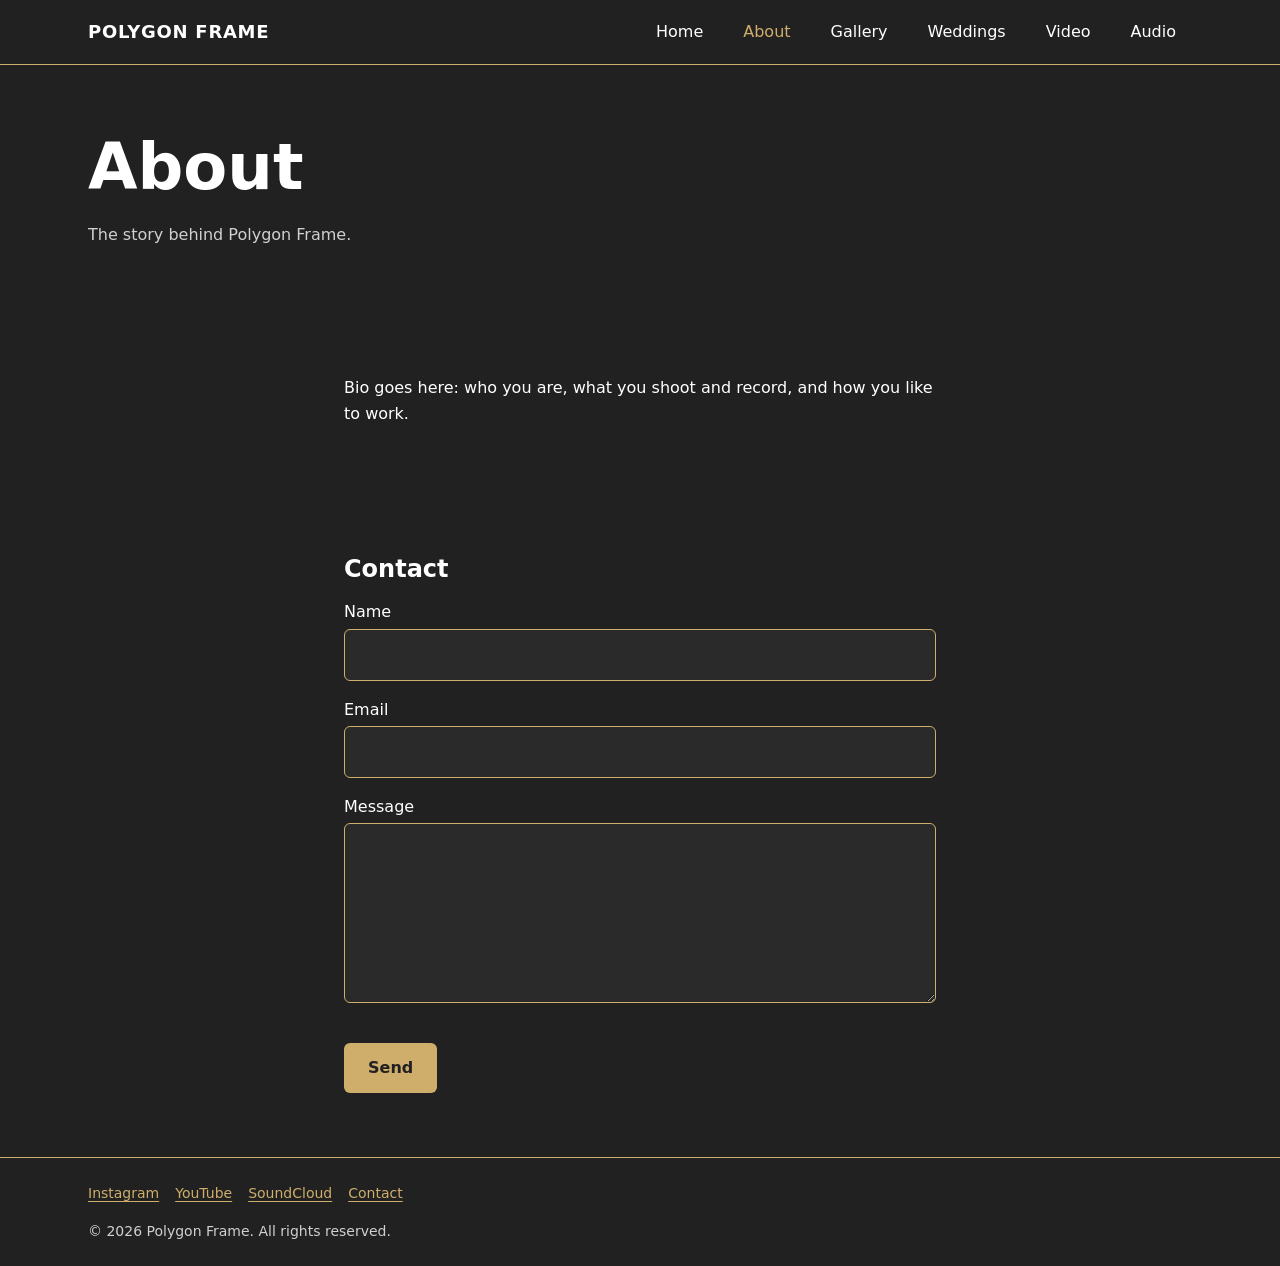
==== about.html @ d325755f "Add Polygon Frame starter site Six hand-written HTML pages (Home, About, Gallery, Weddings, Video, A" ====
<!doctype html>
<html lang="en" class="no-js">
<head>
  <meta charset="utf-8">
  <meta name="viewport" content="width=device-width, initial-scale=1">
  <title>About | Polygon Frame</title>
  <meta name="description" content="About Polygon Frame, and how to get in touch.">
  <meta property="og:title" content="About | Polygon Frame">
  <meta property="og:description" content="About Polygon Frame, and how to get in touch.">
  <meta property="og:type" content="website">
  <link rel="stylesheet" href="css/styles.css">
  <script src="js/nav.js" defer></script>
</head>
<body>
  <a class="skip-link" href="#main">Skip to content</a>

  <header class="site-header">
    <div class="container">
      <a class="logo" href="index.html">Polygon Frame</a>
      <button class="nav-toggle" type="button" aria-expanded="false" aria-controls="site-nav">
        <span aria-hidden="true">&#9776;</span> Menu
      </button>
      <nav id="site-nav" class="site-nav" aria-label="Main">
        <ul>
          <li><a href="index.html">Home</a></li>
          <li><a href="about.html" aria-current="page">About</a></li>
          <li><a href="gallery.html">Gallery</a></li>
          <li><a href="weddings.html">Weddings</a></li>
          <li><a href="video.html">Video</a></li>
          <li><a href="audio.html">Audio</a></li>
        </ul>
      </nav>
    </div>
  </header>

  <main id="main">
    <section class="hero">
      <div class="container">
        <h1>About</h1>
        <p>The story behind Polygon Frame.</p>
      </div>
    </section>
    <section class="section">
      <div class="container prose">
        <p>Bio goes here: who you are, what you shoot and record, and how you like to work.</p>
      </div>
    </section>
    <section class="section" id="contact" aria-labelledby="contact-heading">
      <div class="container prose">
        <h2 id="contact-heading">Contact</h2>
        <!-- The form needs a handler (e.g. Netlify Forms or Formspree) before it can send. -->
        <form action="#" method="post">
          <div class="form-field">
            <label for="name">Name</label>
            <input id="name" name="name" type="text" autocomplete="name" required>
          </div>
          <div class="form-field">
            <label for="email">Email</label>
            <input id="email" name="email" type="email" autocomplete="email" required>
          </div>
          <div class="form-field">
            <label for="message">Message</label>
            <textarea id="message" name="message" rows="6" required></textarea>
          </div>
          <button class="button" type="submit">Send</button>
        </form>
      </div>
    </section>
  </main>

  <footer class="site-footer">
    <div class="container">
      <ul class="social-links" aria-label="Social media">
        <li><a href="#">Instagram</a></li>
        <li><a href="#">YouTube</a></li>
        <li><a href="#">SoundCloud</a></li>
        <li><a href="about.html#contact">Contact</a></li>
      </ul>
      <p>&copy; 2026 Polygon Frame. All rights reserved.</p>
    </div>
  </footer>
</body>
</html>
---- css/styles.css ----
/* ==========================================================================
   Polygon Frame: base stylesheet
   One stylesheet for every screen. The base rules cover phones; the
   media queries at the bottom add the tablet and desktop layouts.
   ========================================================================== */

/* ---- 1. Design tokens --------------------------------------------------
   Brand palette. Change a value here and every page updates. Keep text/background pairs at a 4.5:1 contrast ratio or better. */
:root {
  --color-bg: #212121;           /* brand background */
  --color-text: #ffffff;         /* brand text */
  --color-accent: #cfae6b;       /* brand gold: borders, menus, buttons, links */
  --color-accent-contrast: #212121;
  --color-border: var(--color-accent);
  --color-surface: #2a2a2a;      /* cards and form fields, a step lighter than the background */
  --color-placeholder: #383838;  /* empty media boxes */
  --color-text-muted: #d0d0d0;

  --font-body: system-ui, -apple-system, "Segoe UI", Roboto, sans-serif;
  --font-heading: var(--font-body);

  --space-1: 0.5rem;
  --space-2: 1rem;
  --space-3: 1.5rem;
  --space-4: 2.5rem;
  --space-5: 4rem;

  --radius: 6px;
  --max-width: 72rem;
  --header-height: 4rem;
}

/* ---- 2. Reset ----------------------------------------------------------- */
*, *::before, *::after { box-sizing: border-box; }
* { margin: 0; }
html { -webkit-text-size-adjust: 100%; text-size-adjust: 100%; }
body {
  min-height: 100vh;
  background: var(--color-bg);
  color: var(--color-text);
  font-family: var(--font-body);
  font-size: 1rem;           /* 16px base, never smaller on phones */
  line-height: 1.6;
}
img, picture, video, svg { display: block; max-width: 100%; height: auto; }
input, button, textarea, select { font: inherit; }
h1, h2, h3 { font-family: var(--font-heading); line-height: 1.2; }

@media (prefers-reduced-motion: reduce) {
  *, *::before, *::after { animation: none !important; transition: none !important; scroll-behavior: auto !important; }
}

/* ---- 3. Accessibility helpers ------------------------------------------ */
.skip-link {
  position: absolute;
  left: var(--space-2);
  top: -3rem;
  padding: var(--space-1) var(--space-2);
  background: var(--color-accent);
  color: var(--color-accent-contrast);
  border-radius: var(--radius);
  z-index: 100;
}
.skip-link:focus { top: var(--space-1); }

:focus-visible { outline: 3px solid var(--color-accent); outline-offset: 3px; }

.visually-hidden {
  position: absolute !important;
  width: 1px; height: 1px;
  overflow: hidden; clip: rect(0 0 0 0); white-space: nowrap;
}

a { color: var(--color-accent); text-underline-offset: 0.2em; }

/* ---- 4. Layout ---------------------------------------------------------- */
.container {
  width: 100%;
  max-width: var(--max-width);
  margin-inline: auto;
  padding-inline: var(--space-2);
}
.section { padding-block: var(--space-4); }
.section h2 { margin-bottom: var(--space-2); }

/* ---- 5. Header & navigation -------------------------------------------- */
.site-header {
  position: sticky;
  top: 0;
  z-index: 50;
  background: var(--color-bg);
  border-bottom: 1px solid var(--color-border);
}
.site-header .container {
  display: flex;
  align-items: center;
  justify-content: space-between;
  min-height: var(--header-height);
}
.logo {
  color: var(--color-text);
  font-weight: 700;
  font-size: 1.125rem;
  letter-spacing: 0.04em;
  text-decoration: none;
  text-transform: uppercase;
}

/* Phone: menu button toggles a full-width dropdown. Without JS the
   menu stays visible (see .no-js rule) so nothing is ever unreachable. */
.nav-toggle {
  display: inline-flex;
  align-items: center;
  gap: var(--space-1);
  min-width: 44px; min-height: 44px;   /* touch target */
  padding: 0 var(--space-1);
  background: none;
  border: 1px solid var(--color-border);
  border-radius: var(--radius);
  color: var(--color-text);
  cursor: pointer;
}
.site-nav ul {
  list-style: none;
  padding: 0;
}
.site-nav a {
  display: block;
  padding: var(--space-2);
  color: var(--color-text);
  text-decoration: none;
}
.site-nav a[aria-current="page"] { color: var(--color-accent); }

.js .site-nav {
  display: none;
  position: absolute;
  inset: var(--header-height) 0 auto 0;
  background: var(--color-bg);
  border-bottom: 1px solid var(--color-border);
}
.js .site-nav.is-open { display: block; }
.no-js .nav-toggle { display: none; }

/* ---- 6. Components ------------------------------------------------------ */
.hero { padding-block: var(--space-5); }
.hero h1 { font-size: clamp(2rem, 8vw, 4rem); }
.hero p { color: var(--color-text-muted); max-width: 40ch; margin-top: var(--space-2); }

.button {
  display: inline-block;
  margin-top: var(--space-3);
  padding: 0.75rem 1.5rem;
  min-height: 44px;
  background: var(--color-accent);
  color: var(--color-accent-contrast);
  border: 0;
  border-radius: var(--radius);
  font-weight: 600;
  text-decoration: none;
  cursor: pointer;
}

.grid {
  display: grid;
  gap: var(--space-2);
  grid-template-columns: 1fr;
}
.card {
  background: var(--color-surface);
  border: 1px solid var(--color-border);
  border-radius: var(--radius);
  overflow: hidden;
}
.card-body { padding: var(--space-2); }
.card h3 { font-size: 1.125rem; }
.card p { color: var(--color-text-muted); }

/* Media placeholders keep a fixed shape so the page doesn't jump while
   images and videos load. */
.media-frame {
  aspect-ratio: 16 / 9;
  background: var(--color-placeholder);
  display: grid;
  place-items: center;
  color: var(--color-text-muted);
}
.media-frame img, .media-frame video, .media-frame iframe {
  width: 100%; height: 100%; object-fit: cover; border: 0;
}

/* Square photo tiles for gallery pages */
.gallery {
  display: grid;
  gap: var(--space-1);
  grid-template-columns: repeat(2, 1fr);
}
.gallery-item { margin: 0; }
.media-frame--square { aspect-ratio: 1 / 1; }

.card h3 a { color: inherit; text-decoration: none; }
.card h3 a:hover { color: var(--color-accent); }

.audio-placeholder {
  margin-top: var(--space-2);
  padding: var(--space-2);
  background: var(--color-placeholder);
  border-radius: var(--radius);
  color: var(--color-text-muted);
  text-align: center;
}
audio { width: 100%; margin-top: var(--space-2); }

.prose { max-width: 40rem; }

/* Forms */
.form-field { display: grid; gap: 0.25rem; margin-bottom: var(--space-2); }
.form-field input, .form-field textarea {
  width: 100%;
  padding: 0.75rem;
  background: var(--color-surface);
  color: var(--color-text);
  border: 1px solid var(--color-border);
  border-radius: var(--radius);
}

/* ---- 7. Footer ---------------------------------------------------------- */
.site-footer {
  border-top: 1px solid var(--color-border);
  padding-block: var(--space-3);
  color: var(--color-text-muted);
  font-size: 0.875rem;
}
.social-links { display: flex; flex-wrap: wrap; gap: var(--space-2); list-style: none; padding: 0; margin-bottom: var(--space-2); }

/* ==========================================================================
   Tablet (≥ 640px)
   ========================================================================== */
@media (min-width: 40em) {
  .container { padding-inline: var(--space-3); }
  .grid { grid-template-columns: repeat(2, 1fr); }
  .gallery { grid-template-columns: repeat(3, 1fr); }
}

/* ==========================================================================
   Desktop (≥ 960px): nav becomes an inline row, grid goes to 3 columns
   ========================================================================== */
@media (min-width: 60em) {
  .nav-toggle { display: none; }
  .js .site-nav, .site-nav {
    display: block;
    position: static;
    border: 0;
    background: none;
  }
  .site-nav ul { display: flex; gap: var(--space-1); }
  .site-nav a { padding: var(--space-1) var(--space-2); }
  .grid { grid-template-columns: repeat(3, 1fr); }
  .grid--4 { grid-template-columns: repeat(4, 1fr); }
  .gallery { gap: var(--space-2); }
  .section { padding-block: var(--space-5); }
}
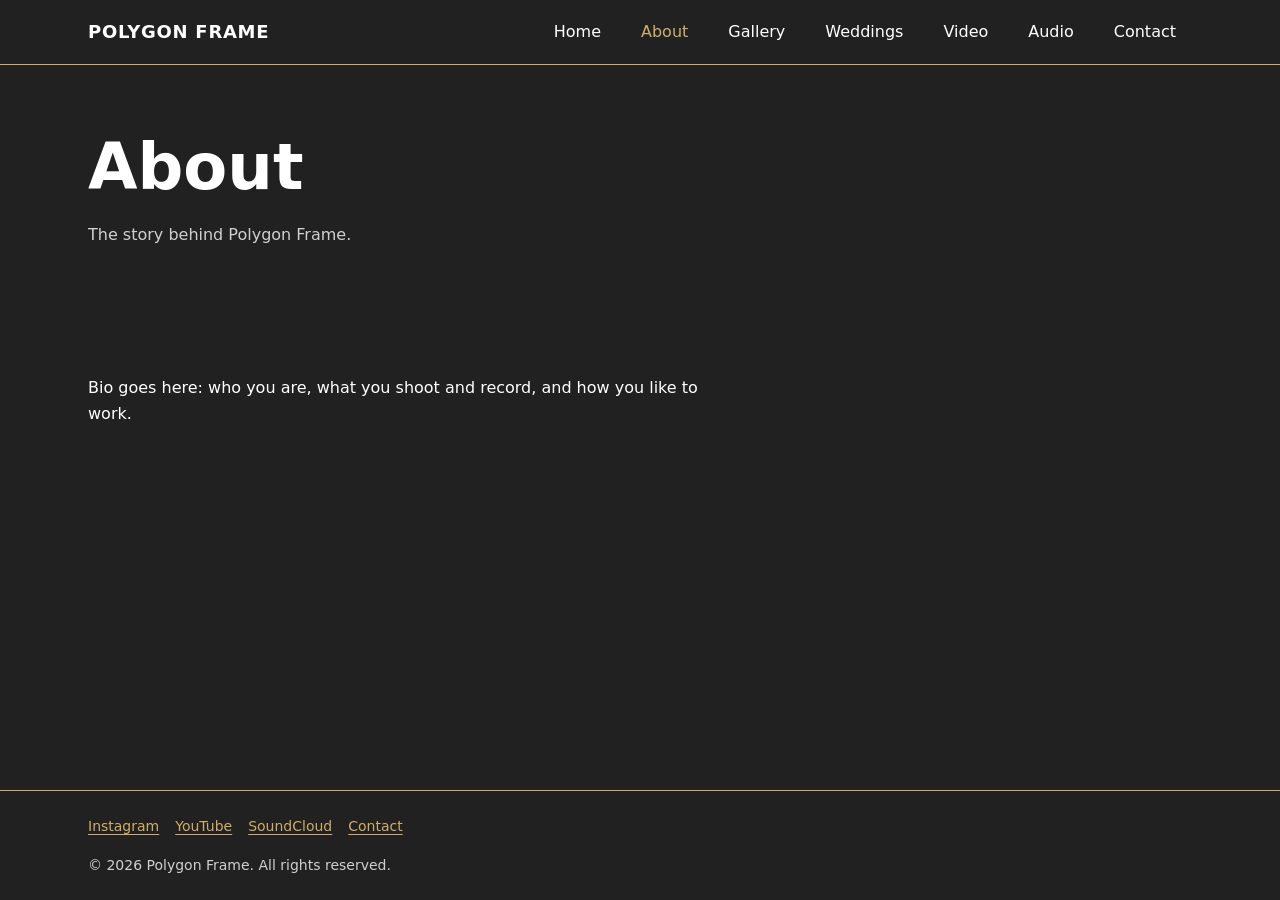
==== commit a72dff45: "Give Contact its own page Move the contact form from About to a new contact.html, add Contact to the" ====
--- a/about.html
+++ b/about.html
@@ -3,13 +3,14 @@
 <head>
   <meta charset="utf-8">
   <meta name="viewport" content="width=device-width, initial-scale=1">
+  <meta name="robots" content="noai, noimageai">
   <title>About | Polygon Frame</title>
-  <meta name="description" content="About Polygon Frame, and how to get in touch.">
+  <meta name="description" content="About Polygon Frame.">
   <meta property="og:title" content="About | Polygon Frame">
-  <meta property="og:description" content="About Polygon Frame, and how to get in touch.">
+  <meta property="og:description" content="About Polygon Frame.">
   <meta property="og:type" content="website">
-  <link rel="stylesheet" href="css/styles.css">
-  <script src="js/nav.js" defer></script>
+  <link rel="stylesheet" href="css/styles.css?v=6">
+  <script src="js/nav.js?v=6" defer></script>
 </head>
 <body>
   <a class="skip-link" href="#main">Skip to content</a>
@@ -28,6 +29,7 @@
           <li><a href="weddings.html">Weddings</a></li>
           <li><a href="video.html">Video</a></li>
           <li><a href="audio.html">Audio</a></li>
+          <li><a href="contact.html">Contact</a></li>
         </ul>
       </nav>
     </div>
@@ -41,29 +43,10 @@
       </div>
     </section>
     <section class="section">
-      <div class="container prose">
-        <p>Bio goes here: who you are, what you shoot and record, and how you like to work.</p>
-      </div>
-    </section>
-    <section class="section" id="contact" aria-labelledby="contact-heading">
-      <div class="container prose">
-        <h2 id="contact-heading">Contact</h2>
-        <!-- The form needs a handler (e.g. Netlify Forms or Formspree) before it can send. -->
-        <form action="#" method="post">
-          <div class="form-field">
-            <label for="name">Name</label>
-            <input id="name" name="name" type="text" autocomplete="name" required>
-          </div>
-          <div class="form-field">
-            <label for="email">Email</label>
-            <input id="email" name="email" type="email" autocomplete="email" required>
-          </div>
-          <div class="form-field">
-            <label for="message">Message</label>
-            <textarea id="message" name="message" rows="6" required></textarea>
-          </div>
-          <button class="button" type="submit">Send</button>
-        </form>
+      <div class="container">
+        <div class="prose">
+          <p>Bio goes here: who you are, what you shoot and record, and how you like to work.</p>
+        </div>
       </div>
     </section>
   </main>
@@ -74,7 +57,7 @@
         <li><a href="#">Instagram</a></li>
         <li><a href="#">YouTube</a></li>
         <li><a href="#">SoundCloud</a></li>
-        <li><a href="about.html#contact">Contact</a></li>
+        <li><a href="contact.html">Contact</a></li>
       </ul>
       <p>&copy; 2026 Polygon Frame. All rights reserved.</p>
     </div>
--- a/css/styles.css
+++ b/css/styles.css
@@ -34,8 +34,13 @@
 *, *::before, *::after { box-sizing: border-box; }
 * { margin: 0; }
 html { -webkit-text-size-adjust: 100%; text-size-adjust: 100%; }
+/* Header, main, footer stack as a column; main stretches so the footer
+   always sits flush with the bottom of the screen on short pages. */
 body {
+  display: flex;
+  flex-direction: column;
   min-height: 100vh;
+  min-height: 100dvh;
   background: var(--color-bg);
   color: var(--color-text);
   font-family: var(--font-body);
@@ -82,6 +87,7 @@
 }
 .section { padding-block: var(--space-4); }
 .section h2 { margin-bottom: var(--space-2); }
+main { flex: 1 0 auto; }
 
 /* ---- 5. Header & navigation -------------------------------------------- */
 .site-header {
@@ -213,6 +219,56 @@
 
 .prose { max-width: 40rem; }
 
+/* Photo wall: justified rows like a contact sheet. Every photo keeps its
+   natural shape (no cropping); each one's width follows its aspect ratio,
+   set per photo as --ar (width / height) in gallery.html. */
+.photo-wall {
+  --row-height: 9rem;
+  list-style: none;
+  padding: 0;
+  display: flex;
+  flex-wrap: wrap;
+  gap: var(--space-1);
+}
+.photo-wall li {
+  flex-grow: var(--ar);
+  flex-basis: calc(var(--ar) * var(--row-height));
+}
+/* Keeps the last row from stretching a lone photo across the page. */
+.photo-wall::after { content: ""; flex-grow: 999; }
+.photo-link { display: block; border: 1px solid transparent; border-radius: var(--radius); overflow: hidden; }
+.photo-link:hover { border-color: var(--color-accent); }
+.photo-link img { width: 100%; }
+
+/* Full-screen photo viewer (js/gallery.js) */
+.viewer {
+  width: 100vw; height: 100vh;
+  max-width: none; max-height: none;
+  margin: 0; padding: var(--space-4) var(--space-2);
+  border: 0;
+  background: rgba(0, 0, 0, 0.94);
+  color: var(--color-text);
+}
+.viewer[open] { display: flex; flex-direction: column; align-items: center; justify-content: center; }
+.viewer::backdrop { background: rgba(0, 0, 0, 0.94); }
+.viewer-img { max-width: 100%; max-height: calc(100vh - 7rem); width: auto; height: auto; object-fit: contain; }
+.viewer-count { margin-top: var(--space-1); color: var(--color-text-muted); font-size: 0.875rem; }
+.viewer-btn {
+  position: absolute;
+  min-width: 44px; min-height: 44px;
+  background: rgba(33, 33, 33, 0.8);
+  color: var(--color-text);
+  border: 1px solid var(--color-accent);
+  border-radius: var(--radius);
+  font-size: 1.75rem;
+  line-height: 1;
+  cursor: pointer;
+}
+.viewer-close { top: var(--space-1); right: var(--space-1); }
+.viewer-prev, .viewer-next { top: 50%; transform: translateY(-50%); }
+.viewer-prev { left: var(--space-1); }
+.viewer-next { right: var(--space-1); }
+
 /* Forms */
 .form-field { display: grid; gap: 0.25rem; margin-bottom: var(--space-2); }
 .form-field input, .form-field textarea {
@@ -224,8 +280,28 @@
   border-radius: var(--radius);
 }
 
-/* ---- 7. Footer ---------------------------------------------------------- */
+/* ---- 7. Home page background photo --------------------------------------
+   One photo, centered, never tiled, and fixed in place while the page
+   scrolls over it. A position:fixed layer is used instead of
+   background-attachment:fixed, which iPhones ignore. The light dark wash
+   keeps white text readable over the bright parts of the photo. */
+.home main { position: relative; isolation: isolate; }
+.home main::before {
+  content: "";
+  position: fixed;
+  inset: 0;
+  z-index: -1;
+  background:
+    linear-gradient(rgba(0, 0, 0, 0.3), rgba(0, 0, 0, 0.3)),
+    url("../images/home-background-small.jpg") center / cover no-repeat;
+}
+.home .hero h1, .home .hero p, .home .section h2 { text-shadow: 0 1px 12px rgba(0, 0, 0, 0.7); }
+.home .hero p { color: var(--color-text); }
+
+/* ---- 8. Footer ---------------------------------------------------------- */
 .site-footer {
+  position: relative;
+  background: var(--color-bg);
   border-top: 1px solid var(--color-border);
   padding-block: var(--space-3);
   color: var(--color-text-muted);
@@ -240,6 +316,12 @@
   .container { padding-inline: var(--space-3); }
   .grid { grid-template-columns: repeat(2, 1fr); }
   .gallery { grid-template-columns: repeat(3, 1fr); }
+  .home main::before {
+    background:
+      linear-gradient(rgba(0, 0, 0, 0.3), rgba(0, 0, 0, 0.3)),
+      url("../images/home-background.jpg") center / cover no-repeat;
+  }
+  .photo-wall { --row-height: 14rem; }
 }
 
 /* ==========================================================================
@@ -258,5 +340,6 @@
   .grid { grid-template-columns: repeat(3, 1fr); }
   .grid--4 { grid-template-columns: repeat(4, 1fr); }
   .gallery { gap: var(--space-2); }
+  .photo-wall { --row-height: 20rem; gap: var(--space-2); }
   .section { padding-block: var(--space-5); }
 }
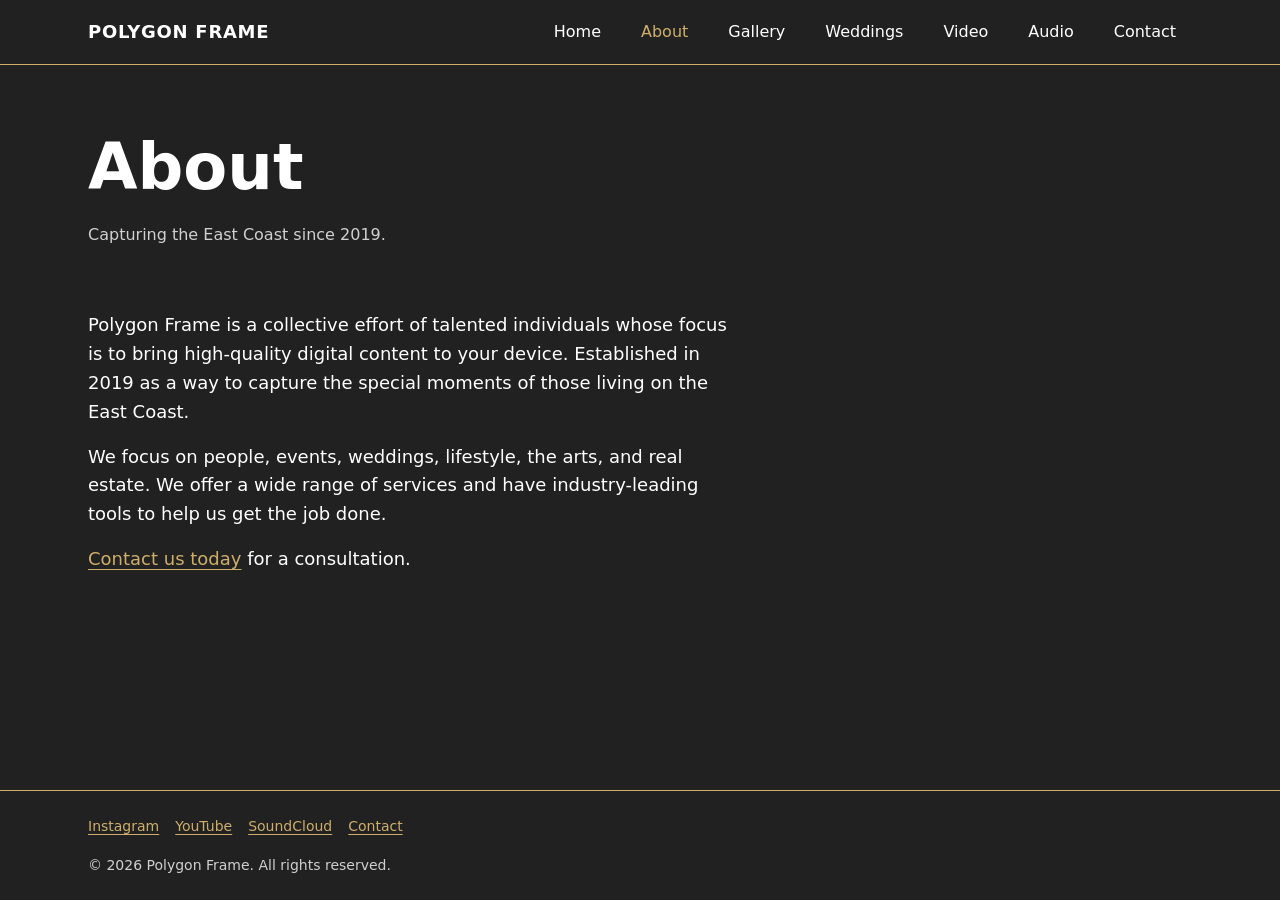
==== commit 7908f8cd: "Add the Polygon Frame story to the About page Anton's About text in three paragraphs with a link to " ====
--- a/about.html
+++ b/about.html
@@ -5,12 +5,12 @@
   <meta name="viewport" content="width=device-width, initial-scale=1">
   <meta name="robots" content="noai, noimageai">
   <title>About | Polygon Frame</title>
-  <meta name="description" content="About Polygon Frame.">
+  <meta name="description" content="Polygon Frame is a collective bringing high-quality photo, video and audio to the East Coast since 2019: people, events, weddings, lifestyle, the arts and real estate.">
   <meta property="og:title" content="About | Polygon Frame">
-  <meta property="og:description" content="About Polygon Frame.">
+  <meta property="og:description" content="Polygon Frame is a collective bringing high-quality photo, video and audio to the East Coast since 2019: people, events, weddings, lifestyle, the arts and real estate.">
   <meta property="og:type" content="website">
-  <link rel="stylesheet" href="css/styles.css?v=6">
-  <script src="js/nav.js?v=6" defer></script>
+  <link rel="stylesheet" href="css/styles.css?v=7">
+  <script src="js/nav.js?v=7" defer></script>
 </head>
 <body>
   <a class="skip-link" href="#main">Skip to content</a>
@@ -39,13 +39,15 @@
     <section class="hero">
       <div class="container">
         <h1>About</h1>
-        <p>The story behind Polygon Frame.</p>
+        <p>Capturing the East Coast since 2019.</p>
       </div>
     </section>
     <section class="section">
       <div class="container">
         <div class="prose">
-          <p>Bio goes here: who you are, what you shoot and record, and how you like to work.</p>
+          <p>Polygon Frame is a collective effort of talented individuals whose focus is to bring high-quality digital content to your device. Established in 2019 as a way to capture the special moments of those living on the East Coast.</p>
+          <p>We focus on people, events, weddings, lifestyle, the arts, and real estate. We offer a wide range of services and have industry-leading tools to help us get the job done.</p>
+          <p><a href="contact.html">Contact us today</a> for a consultation.</p>
         </div>
       </div>
     </section>
--- a/css/styles.css
+++ b/css/styles.css
@@ -217,7 +217,10 @@
 }
 audio { width: 100%; margin-top: var(--space-2); }
 
-.prose { max-width: 40rem; }
+.prose { max-width: 40rem; font-size: 1.125rem; }
+.prose p + p { margin-top: var(--space-2); }
+/* Pull the first section up under the page title. */
+.hero + .section { padding-top: 0; }
 
 /* Photo wall: justified rows like a contact sheet. Every photo keeps its
    natural shape (no cropping); each one's width follows its aspect ratio,
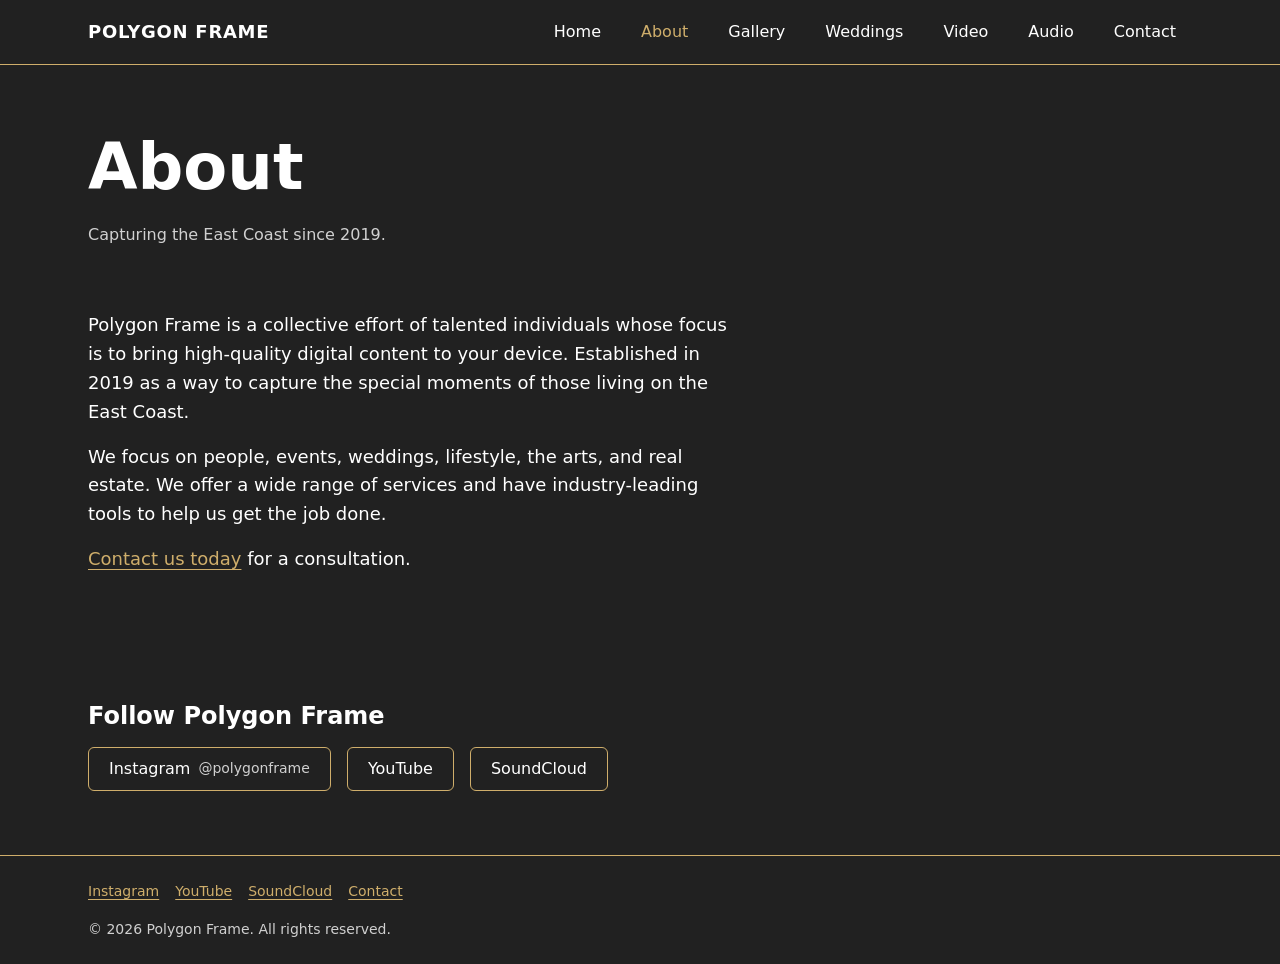
==== commit 3627e14d: "Add social links to About and link the real Instagram About gets a Follow section with larger social" ====
--- a/about.html
+++ b/about.html
@@ -9,8 +9,8 @@
   <meta property="og:title" content="About | Polygon Frame">
   <meta property="og:description" content="Polygon Frame is a collective bringing high-quality photo, video and audio to the East Coast since 2019: people, events, weddings, lifestyle, the arts and real estate.">
   <meta property="og:type" content="website">
-  <link rel="stylesheet" href="css/styles.css?v=7">
-  <script src="js/nav.js?v=7" defer></script>
+  <link rel="stylesheet" href="css/styles.css?v=10">
+  <script src="js/nav.js?v=10" defer></script>
 </head>
 <body>
   <a class="skip-link" href="#main">Skip to content</a>
@@ -51,12 +51,22 @@
         </div>
       </div>
     </section>
+    <section class="section" aria-labelledby="follow-heading">
+      <div class="container">
+        <h2 id="follow-heading">Follow Polygon Frame</h2>
+        <ul class="social-buttons">
+          <li><a class="social-button" href="https://www.instagram.com/polygonframe/" rel="me">Instagram <span class="handle">@polygonframe</span></a></li>
+          <li><a class="social-button" href="#">YouTube</a></li>
+          <li><a class="social-button" href="#">SoundCloud</a></li>
+        </ul>
+      </div>
+    </section>
   </main>
 
   <footer class="site-footer">
     <div class="container">
       <ul class="social-links" aria-label="Social media">
-        <li><a href="#">Instagram</a></li>
+        <li><a href="https://www.instagram.com/polygonframe/" rel="me">Instagram</a></li>
         <li><a href="#">YouTube</a></li>
         <li><a href="#">SoundCloud</a></li>
         <li><a href="contact.html">Contact</a></li>
--- a/css/styles.css
+++ b/css/styles.css
@@ -272,7 +272,34 @@
 .viewer-prev { left: var(--space-1); }
 .viewer-next { right: var(--space-1); }
 
-/* Forms */
+/* Larger social links (About page). Footer keeps its simple text links. */
+.social-buttons { list-style: none; padding: 0; display: flex; flex-wrap: wrap; gap: var(--space-2); }
+.social-button {
+  display: inline-flex;
+  align-items: center;
+  gap: var(--space-1);
+  min-height: 44px;
+  padding: 0.5rem 1.25rem;
+  border: 1px solid var(--color-accent);
+  border-radius: var(--radius);
+  color: var(--color-text);
+  text-decoration: none;
+}
+.social-button:hover { background: var(--color-accent); color: var(--color-accent-contrast); }
+.social-button:hover .handle { color: inherit; }
+.handle { color: var(--color-text-muted); font-size: 0.875rem; }
+
+/* Forms */.form-status { margin-top: var(--space-2); }
+.optional { color: var(--color-text-muted); font-size: 0.875rem; }
+.form-status:empty { display: none; }
+.form-status.is-success, .form-status.is-error {
+  padding: var(--space-1) var(--space-2);
+  border: 1px solid var(--color-accent);
+  border-radius: var(--radius);
+  background: var(--color-surface);
+}
+.form-status.is-error { border-color: #e88b8b; }
+.button:disabled { opacity: 0.6; cursor: progress; }
 .form-field { display: grid; gap: 0.25rem; margin-bottom: var(--space-2); }
 .form-field input, .form-field textarea {
   width: 100%;
